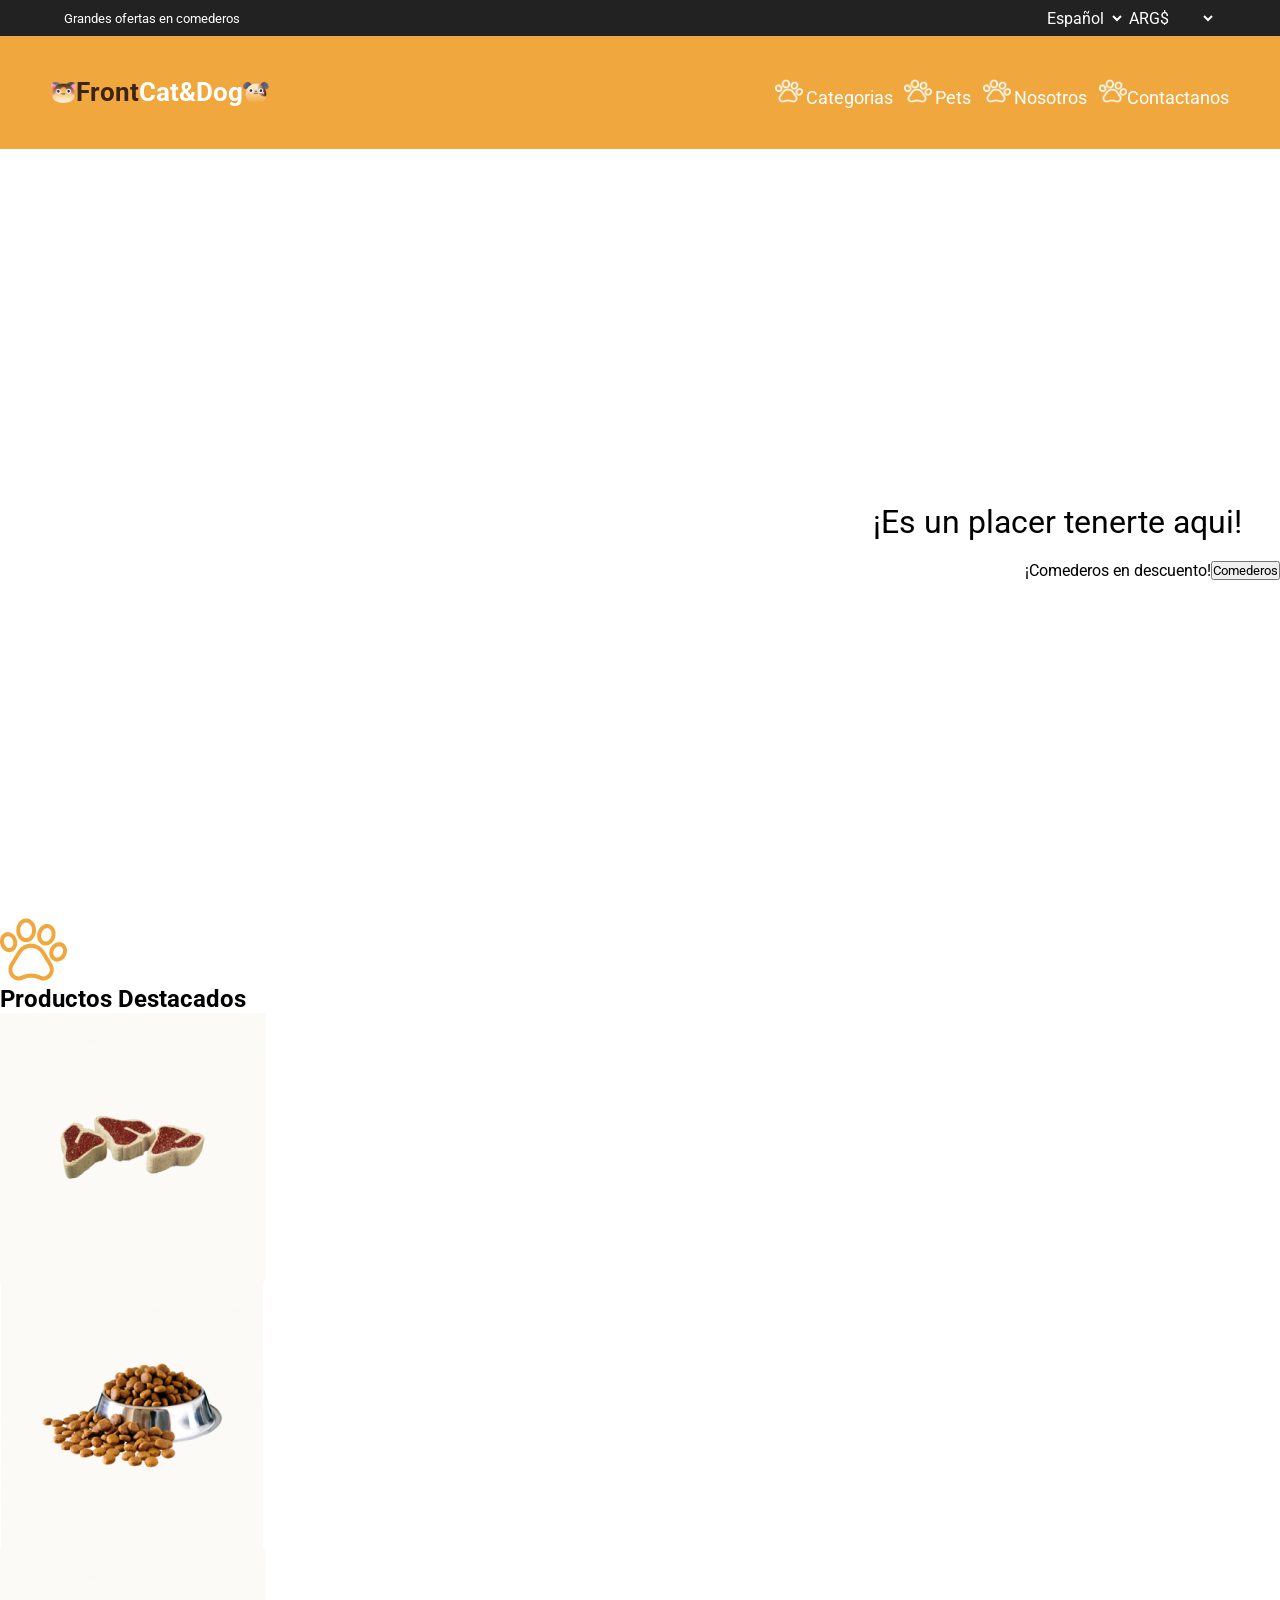
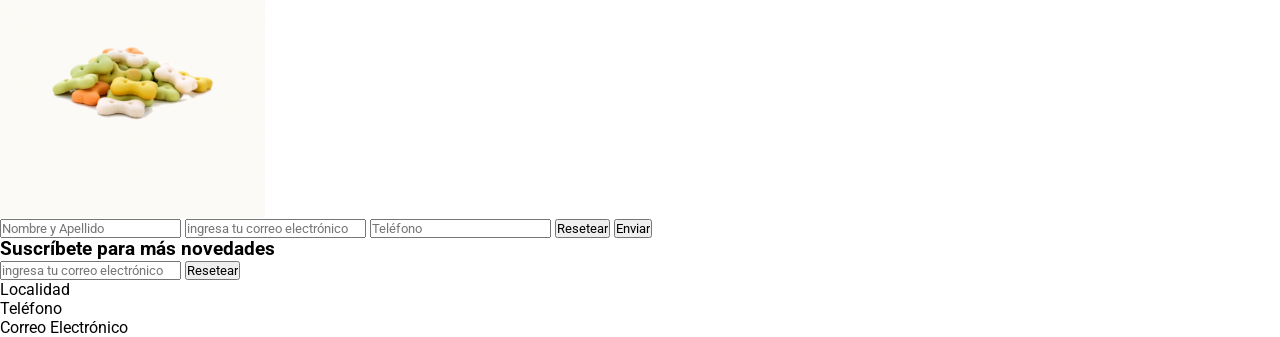
==== index.html @ 38e06c40 "first-commit" ====
<html lang="en">
  <head>
    <meta charset="UTF-8" />
    <meta http-equiv="X-UA-Compatible" content="IE=edge" />
    <meta name="viewport" content="width=device-width, initial-scale=1.0" />
    <link rel="stylesheet" href="css/styles.css" />
    <link
      rel="stylesheet"
      href="https://cdnjs.cloudflare.com/ajax/libs/font-awesome/6.4.0/css/all.min.css"
      integrity="sha512-iecdLmaskl7CVkqkXNQ/ZH/XLlvWZOJyj7Yy7tcenmpD1ypASozpmT/E0iPtmFIB46ZmdtAc9eNBvH0H/ZpiBw=="
      crossorigin="anonymous"
      referrerpolicy="no-referrer"
    />
    <title>Document</title>
  </head>
  <body>
    <header>
      <section class="header-container-1">
        <span class="top-annoucement">Grandes ofertas en comederos</span>
        <span class="top-dropdowns-span">
          <select name="idioms" id="idiom-drop" class="nav-drop-field">
            <option class="nav-drop-btn" value="esp">Español</option>
            <option class="nav-drop-btn" value="i1">idioma 1</option>
            <option class="nav-drop-btn" value="i2">idioma 2</option>
            <option class="nav-drop-btn" value="i3">idioma 3</option>
          </select>

          <select name="currency" id="currency-drop" class="nav-drop-field">
            <option class="nav-drop-btn" value="esp">ARG$</option>
            <option class="nav-drop-btn" value="i1">Moneda 1</option>
            <option class="nav-drop-btn" value="i2">Moneda 2</option>
            <option class="nav-drop-btn" value="i3">Moneda 3</option>
          </select>
        </span>
      </section>
      <section class="header-container-2">
        <div class="logo-base-container">
        <p class="logo-base">
          <img src="img/Cat.png" alt="Cat class" class="Logo-image" />
          <span class="logo-first">Front</span>
          Cat&Dog
          <img src="img/Dog.png" alt="Dog class" class="Logo-image" />
        </p>
      </div>
      <div class="nav-links-container">
        <nav class="nav-links">
          <ul class="nav-links-ul">
            <li>
              <img src="img/pawprint.png" alt="paw-small" class="paw-Small" />
              <span class="nav-span">Categorias</span>
            </li>
            <li><img src="img/pawprint.png" alt="paw-small" class="paw-Small" />
              <span class="nav-span">Pets</span></li>
            <li>
              <img src="img/pawprint.png" alt="paw-small" class="paw-Small" />
              <span class="nav-span">Nosotros</span>
            </li>
            <li>
              <img src="img/pawprint.png" alt="paw-small" class="paw-Small" /><span class="nav-span">Contactanos</span>
            </li>
          </ul>
        </nav>
      </div>
      </section>
    </header>
    <main>
      <section class="hero">
        <div class="hero-announcement-container">
        <h2 class="hero-announcement">¡Es un placer tenerte aqui!</h2>
      </div>
      <div class="hero-announcement-container">
        <p class="hero-text">¡Comederos en descuento!</p>
        <button class="hero-btn">Comederos</button>
      </div>
      </section>
      <section class="section-product">
        <div>
          <img src="img/Paw-Big.png" alt="Paw-Orange" />
        </div>
        <h2>Productos Destacados</h2>
        <div class="products">
          <div class="product-square">
            <img src="img/churrasquito.png" alt="churrasquito" />
          </div>
          <div class="product-square">
            <img src="img/comedero.png" alt="comedero" />
          </div>
          <div class="product-square">
            <img src="img/Huesito.png" alt="Huesito" />
          </div>
        </div>
        <section class="contact-form-container">
          <form action="" class="contact-form">
            <!-- CAMPO NOMBRE Y APELLIDO -->
            <input type="text" id="form-name" placeholder="Nombre y Apellido" />

            <!-- CAMPO CORREO ELECTRONICO -->
            <input
              type="text"
              id="form-email"
              placeholder="ingresa tu correo electrónico"
            />

            <!-- CAMPO TELEFONO -->
            <input type="text" id="form-phone" placeholder="Teléfono" />
            <!-- BOTON RESETEAR -->
            <input type="submit" value="Resetear">
          </div>
            <!-- BOTON ENVIAR -->
            <input type="submit" value="Enviar">
          </div>
          </form>
          <div class="subscription">
            <h3> Suscríbete para más novedades </h3>
              <!-- CAMPO SUSCRIPCION-->
              <input type="text" id="email-suscription" placeholder="ingresa tu correo electrónico" />
              <!-- BOTON SUSCRIBIR -->
              <input type="submit" value="Resetear">
          </div>
          </div>
        </section>
      </section>
    </main>
    <footer>
      <div class="footer-info-fields-container">
        <div class="footer-info-field"> Localidad</div>
        <div class="footer-info-field"> Teléfono</div>
        <div class="footer-info-field"> Correo Electrónico</div>
      </div>
      <div class="footer-logo-container"></div>
      <div class="footer-copy-container"></div>
    </footer>
  </body>
</html>
---- css/styles.css ----
@import url("https://fonts.googleapis.com/css2?family=Roboto:wght@100;400;700&display=swap");

* {
  font-family: Roboto, sans-serif;
  margin: 0%;
  padding: 0%;
  box-sizing: border-box;
}
li {
  display: inline;
  padding-left: 2%;
}

.header-container-1 {
  background-color: #222222;
  color: white;
  font-weight: 400;
  display: flex;
  width: 100vw;
  height: 4vh;
  align-items: center;
  font-size: 1vw;
  padding: 0.1vw 5vw;
}

.header-container-2 {
  background-color: #f0a83e;
  display: flex;
  height: 12.6vh;
}
.logo-base-container {
  display: flex;
  align-items: center;
  width: 50%;
}
.nav-links-container {
  width: 50%;
  display: flex;
}
.header-container-list {
  list-style: none;
}

.logo-base {
  color: #ffffff;
  font-size: 2vw;
  font-weight: 700;
  font-family: Roboto, sans-serif;
  line-height: 23.44px;
  display: flex;
  align-items: center;
  height: 10vh;
  padding-left: 4vw;
}

.logo-first {
  color: #3c2313;
  font-weight: 700;
  font-family: Roboto, sans-serif;
}
.logo-image {
  height: 1.6vw;
}

.nav-links {
  list-style: none;
  color: #ffffff;
  font-weight: 400;
  font-size: 13px;
  width: 100%;
  display: flex;
  align-items: center;
}
.nav-links-ul {
  width: 100%;
  display: flex;
  justify-content: right;
  padding-right: 4vw;
}
.paw-small {
  height: 2.9vh;
}

.nav-span {
  font-size: 1.4vw;
}
.top-annoucement {
  display: block;
  width: 70%;
}
.top-dropdowns-span {
  display: flex;
  width: 30%;
  justify-content: right;
}

.nav-drop-field {
  background-color: transparent;
  color: white;
  border: none;
  font-size: 1.8vh;
}

.nav-drop-btn {
  background-color: #222222;
  color: white;
}
.hero {
  background-image: url("../img/Bowl.png");
  background-size: cover;
  background-repeat: no-repeat;
  background-position: left center;
  height: 85vh;
  display: flex;
  flex-direction: column;
  justify-content: center;
}
.hero-announcement-container {
  width: 100%;
  display: flex;
  justify-content: flex-end;
}

.hero-announcement {
  display: flex;
  align-items: center;
  font-size: 2.5vw;
  background-color: white;
  border-radius: 10px;
  font-weight: 400;
  padding: 1%;
  margin-right: 2%;
  line-height: 4vw;
}
.hero-text {
}

header {
}
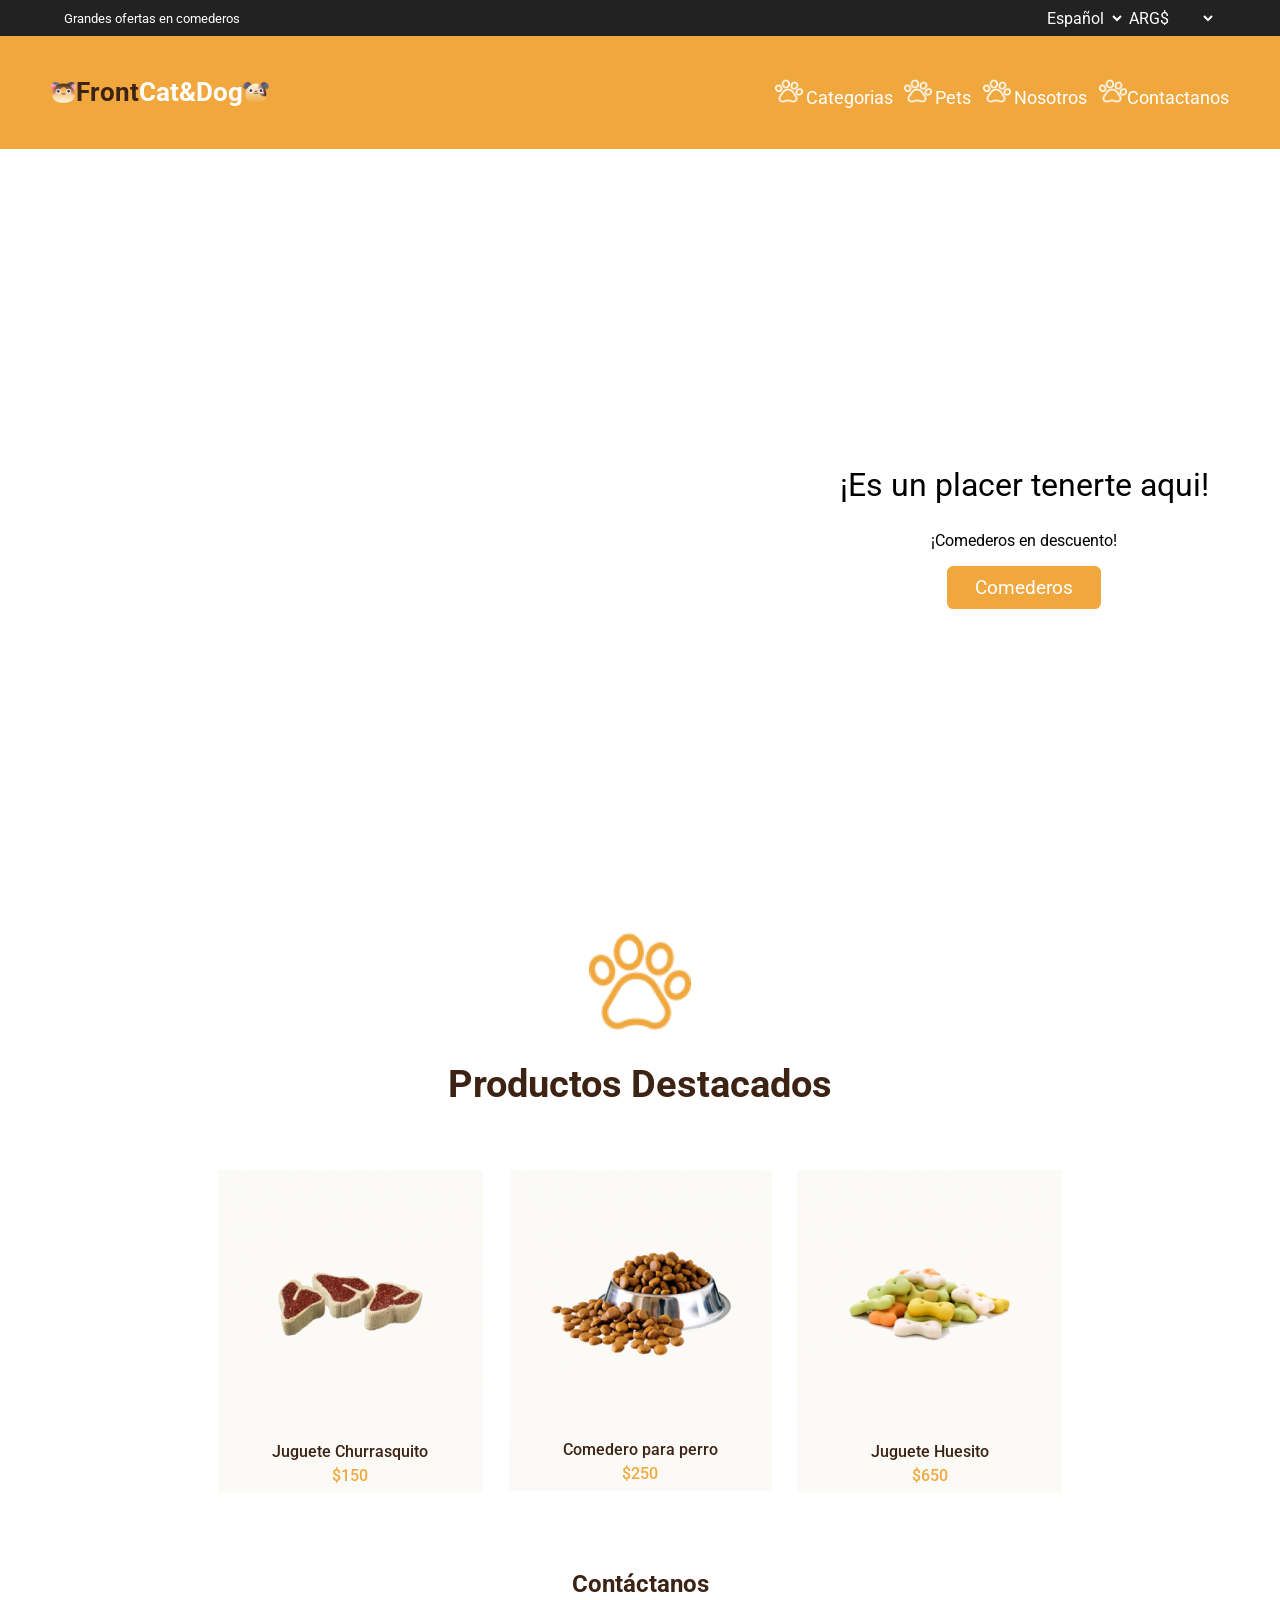
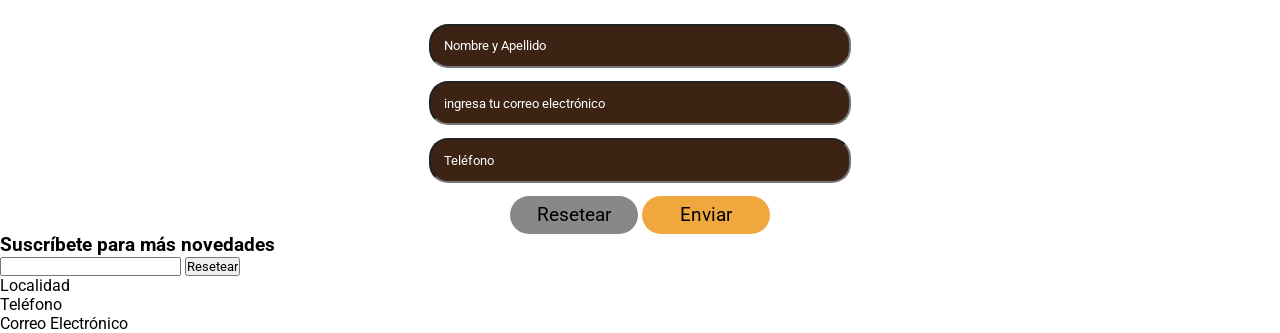
==== commit 4c9d5f84: "contact form && products" ====
--- a/index.html
+++ b/index.html
@@ -14,9 +14,12 @@
     <title>Document</title>
   </head>
   <body>
+    <!-- HEADER -->
     <header>
+      <!---------------------- TOP OFFERS SECTION ----------------------------------->
       <section class="header-container-1">
         <span class="top-annoucement">Grandes ofertas en comederos</span>
+        <!-- IDIOMS DOPDOWN -->
         <span class="top-dropdowns-span">
           <select name="idioms" id="idiom-drop" class="nav-drop-field">
             <option class="nav-drop-btn" value="esp">Español</option>
@@ -24,7 +27,7 @@
             <option class="nav-drop-btn" value="i2">idioma 2</option>
             <option class="nav-drop-btn" value="i3">idioma 3</option>
           </select>
-
+          <!-- CURRENCY DROPDOWN -->
           <select name="currency" id="currency-drop" class="nav-drop-field">
             <option class="nav-drop-btn" value="esp">ARG$</option>
             <option class="nav-drop-btn" value="i1">Moneda 1</option>
@@ -33,99 +36,143 @@
           </select>
         </span>
       </section>
+      <!---------------------- TOP LOGO AND NAVBAR SECTION ----------------------------------->
+
       <section class="header-container-2">
         <div class="logo-base-container">
-        <p class="logo-base">
-          <img src="img/Cat.png" alt="Cat class" class="Logo-image" />
-          <span class="logo-first">Front</span>
-          Cat&Dog
-          <img src="img/Dog.png" alt="Dog class" class="Logo-image" />
-        </p>
-      </div>
-      <div class="nav-links-container">
-        <nav class="nav-links">
-          <ul class="nav-links-ul">
-            <li>
-              <img src="img/pawprint.png" alt="paw-small" class="paw-Small" />
-              <span class="nav-span">Categorias</span>
-            </li>
-            <li><img src="img/pawprint.png" alt="paw-small" class="paw-Small" />
-              <span class="nav-span">Pets</span></li>
-            <li>
-              <img src="img/pawprint.png" alt="paw-small" class="paw-Small" />
-              <span class="nav-span">Nosotros</span>
-            </li>
-            <li>
-              <img src="img/pawprint.png" alt="paw-small" class="paw-Small" /><span class="nav-span">Contactanos</span>
-            </li>
-          </ul>
-        </nav>
-      </div>
+          <p class="logo-base">
+            <img src="img/Cat.png" alt="Cat class" class="Logo-image" />
+            <span class="logo-first">Front</span>
+            Cat&Dog
+            <img src="img/Dog.png" alt="Dog class" class="Logo-image" />
+          </p>
+        </div>
+        <div class="nav-links-container">
+          <nav class="nav-links">
+            <ul class="nav-links-ul">
+              <li>
+                <img src="img/pawprint.png" alt="paw-small" class="paw-Small" />
+                <span class="nav-span">Categorias</span>
+              </li>
+              <li>
+                <img src="img/pawprint.png" alt="paw-small" class="paw-Small" />
+                <span class="nav-span">Pets</span>
+              </li>
+              <li>
+                <img src="img/pawprint.png" alt="paw-small" class="paw-Small" />
+                <span class="nav-span">Nosotros</span>
+              </li>
+              <li>
+                <img
+                  src="img/pawprint.png"
+                  alt="paw-small"
+                  class="paw-Small"
+                /><span class="nav-span">Contactanos</span>
+              </li>
+            </ul>
+          </nav>
+        </div>
       </section>
     </header>
     <main>
+      <!---------------------- PAGE HERO SECTION ----------------------------------->
       <section class="hero">
-        <div class="hero-announcement-container">
-        <h2 class="hero-announcement">¡Es un placer tenerte aqui!</h2>
-      </div>
-      <div class="hero-announcement-container">
-        <p class="hero-text">¡Comederos en descuento!</p>
-        <button class="hero-btn">Comederos</button>
-      </div>
+        <div class="column end-aling">
+          <div class="hero-container">
+            <h2 class="hero-announcement">¡Es un placer tenerte aqui!</h2>
+          </div>
+          <div class="hero-container">
+            <p class="hero-text">¡Comederos en descuento!</p>
+          </div>
+          <div class="hero-container">
+            <button class="hero-btn">Comederos</button>
+          </div>
+        </div>
       </section>
+      <!---------------------- PAGE PRODUCTS SECTION ----------------------------------->
       <section class="section-product">
-        <div>
-          <img src="img/Paw-Big.png" alt="Paw-Orange" />
+        <div class="column">
+          <div class="centered-container">
+            <img src="img/Paw-Big.png" alt="Paw-Orange" class="pawbig" />
+          </div>
+          <div class="centered-container">
+            <h2 class="products-title">Productos Destacados</h2>
+          </div>
         </div>
-        <h2>Productos Destacados</h2>
-        <div class="products">
+        <div class="multicolumn">
           <div class="product-square">
             <img src="img/churrasquito.png" alt="churrasquito" />
+            <p class="product-description">Juguete Churrasquito</p>
+            <p class="product-price">$150</p>
           </div>
           <div class="product-square">
             <img src="img/comedero.png" alt="comedero" />
+            <p class="product-description">Comedero para perro</p>
+            <p class="product-price">$250</p>
           </div>
           <div class="product-square">
             <img src="img/Huesito.png" alt="Huesito" />
+            <p class="product-description">Juguete Huesito</p>
+            <p class="product-price">$650</p>
           </div>
         </div>
+        <!---------------------- CONTACT SECTION ----------------------------------->
+        <div class="centered-container">
+          <h2 class="contact-title">Contáctanos</h2>
+        </div>
+        <!-------------- CONTACT fORM -------------->
+
         <section class="contact-form-container">
-          <form action="" class="contact-form">
+          <form action="" class="contact-form column">
             <!-- CAMPO NOMBRE Y APELLIDO -->
-            <input type="text" id="form-name" placeholder="Nombre y Apellido" />
+            <input
+              type="text"
+              id="form-name"
+              placeholder="Nombre y Apellido"
+              class="form-field"
+            />
 
             <!-- CAMPO CORREO ELECTRONICO -->
             <input
               type="text"
               id="form-email"
               placeholder="ingresa tu correo electrónico"
+              class="form-field"
             />
+            <!-- CAMPO TELEFONO -->
+            <input
+              type="text"
+              id="form-phone"
+              placeholder="Teléfono"
+              class="form-field"
+            />
+            <div class="form-buttons">
+              <!-- BOTON RESETEAR -->
+              <input type="submit" value="Resetear" class="form-btn" />
+              <!-- BOTON ENVIAR -->
+              <input type="submit" value="Enviar" class="form-btn amarillo" />
+            </div>
+          </form>
 
-            <!-- CAMPO TELEFONO -->
-            <input type="text" id="form-phone" placeholder="Teléfono" />
-            <!-- BOTON RESETEAR -->
-            <input type="submit" value="Resetear">
-          </div>
-            <!-- BOTON ENVIAR -->
-            <input type="submit" value="Enviar">
-          </div>
-          </form>
           <div class="subscription">
-            <h3> Suscríbete para más novedades </h3>
-              <!-- CAMPO SUSCRIPCION-->
-              <input type="text" id="email-suscription" placeholder="ingresa tu correo electrónico" />
-              <!-- BOTON SUSCRIBIR -->
-              <input type="submit" value="Resetear">
-          </div>
+            <h3>Suscríbete para más novedades</h3>
+            <!-- CAMPO SUSCRIPCION-->
+            <input
+              type="text"
+              id="email-suscription"
+              placeholder="Ingresa tu correo electrónico"
+            />
+            <!-- BOTON SUSCRIBIR -->
+            <input type="submit" value="Resetear" />
           </div>
         </section>
       </section>
     </main>
     <footer>
       <div class="footer-info-fields-container">
-        <div class="footer-info-field"> Localidad</div>
-        <div class="footer-info-field"> Teléfono</div>
-        <div class="footer-info-field"> Correo Electrónico</div>
+        <div class="footer-info-field">Localidad</div>
+        <div class="footer-info-field">Teléfono</div>
+        <div class="footer-info-field">Correo Electrónico</div>
       </div>
       <div class="footer-logo-container"></div>
       <div class="footer-copy-container"></div>
--- a/css/styles.css
+++ b/css/styles.css
@@ -1,4 +1,4 @@
-@import url("https://fonts.googleapis.com/css2?family=Roboto:wght@100;400;700&display=swap");
+@import url("https://fonts.googleapis.com/css2?family=Roboto:wght@100;400;500;700&display=swap");
 
 * {
   font-family: Roboto, sans-serif;
@@ -6,6 +6,12 @@
   padding: 0%;
   box-sizing: border-box;
 }
+:root {
+  --Brown: #3c2313;
+  --Square: #fbfaf6;
+  --Orange: #f0a83e;
+}
+
 li {
   display: inline;
   padding-left: 2%;
@@ -24,7 +30,7 @@
 }
 
 .header-container-2 {
-  background-color: #f0a83e;
+  background-color: var(--Orange);
   display: flex;
   height: 12.6vh;
 }
@@ -115,25 +121,121 @@
   flex-direction: column;
   justify-content: center;
 }
-.hero-announcement-container {
-  width: 100%;
-  display: flex;
-  justify-content: flex-end;
+.column {
+  display: flex;
+  flex-direction: column;
+  justify-content: center;
+}
+.end-aling {
+  align-items: flex-end;
+}
+
+.hero-container {
+  display: flex;
+  justify-content: center;
+  width: 40%;
 }
 
 .hero-announcement {
-  display: flex;
-  align-items: center;
   font-size: 2.5vw;
   background-color: white;
-  border-radius: 10px;
+  border-radius: 0.5vw;
   font-weight: 400;
   padding: 1%;
-  margin-right: 2%;
   line-height: 4vw;
-}
+  text-align: center;
+}
+
 .hero-text {
-}
-
-header {
-}
+  padding: 3% 0;
+}
+.hero-btn {
+  background-color: var(--Orange);
+  color: white;
+  width: 12vw;
+  padding: 2% 0;
+  font-weight: 400;
+  font-style: normal;
+  font-size: 1.5vw;
+  border-radius: 0.5vw;
+  border: none;
+}
+
+.pawbig {
+  width: 8vw;
+}
+.centered-container {
+  display: flex;
+  justify-content: center;
+  padding: 1% 0;
+}
+
+.products-title {
+  color: var(--Brown);
+  font-size: 4vw;
+}
+
+.products-title {
+  color: var(--Brown);
+  font-size: 3vw;
+}
+.multicolumn {
+  display: flex;
+  flex-direction: row;
+  justify-content: center;
+  flex-wrap: wrap;
+  align-content: space-between;
+}
+
+.product-square {
+  padding: 4% 1%;
+}
+
+.product-price,
+.product-description {
+  text-align: center;
+  background-color: var(--Square);
+  font-weight: 500;
+  padding: 1% 0;
+}
+
+.product-description {
+  color: var(--Brown);
+}
+
+.product-price {
+  color: var(--Orange);
+  padding-bottom: 3%;
+}
+.contact-form {
+  align-items: center;
+}
+.contact-title {
+  padding: 1%;
+  color: var(--Brown);
+}
+.form-field {
+  background-color: var(--Brown);
+  width: 33vw;
+  border-radius: 1.5vw;
+  margin-bottom: 1%;
+  padding: 1%;
+}
+
+::placeholder {
+  color: white;
+}
+
+.form-btn {
+  background-color: #8a8787;
+  border-radius: 1.5vw;
+  width: 10vw;
+  text-align: center;
+  font-size: 1.5vw;
+  padding: 3%;
+  border: none;
+}
+
+.amarillo {
+  background-color: var(--Orange);
+}
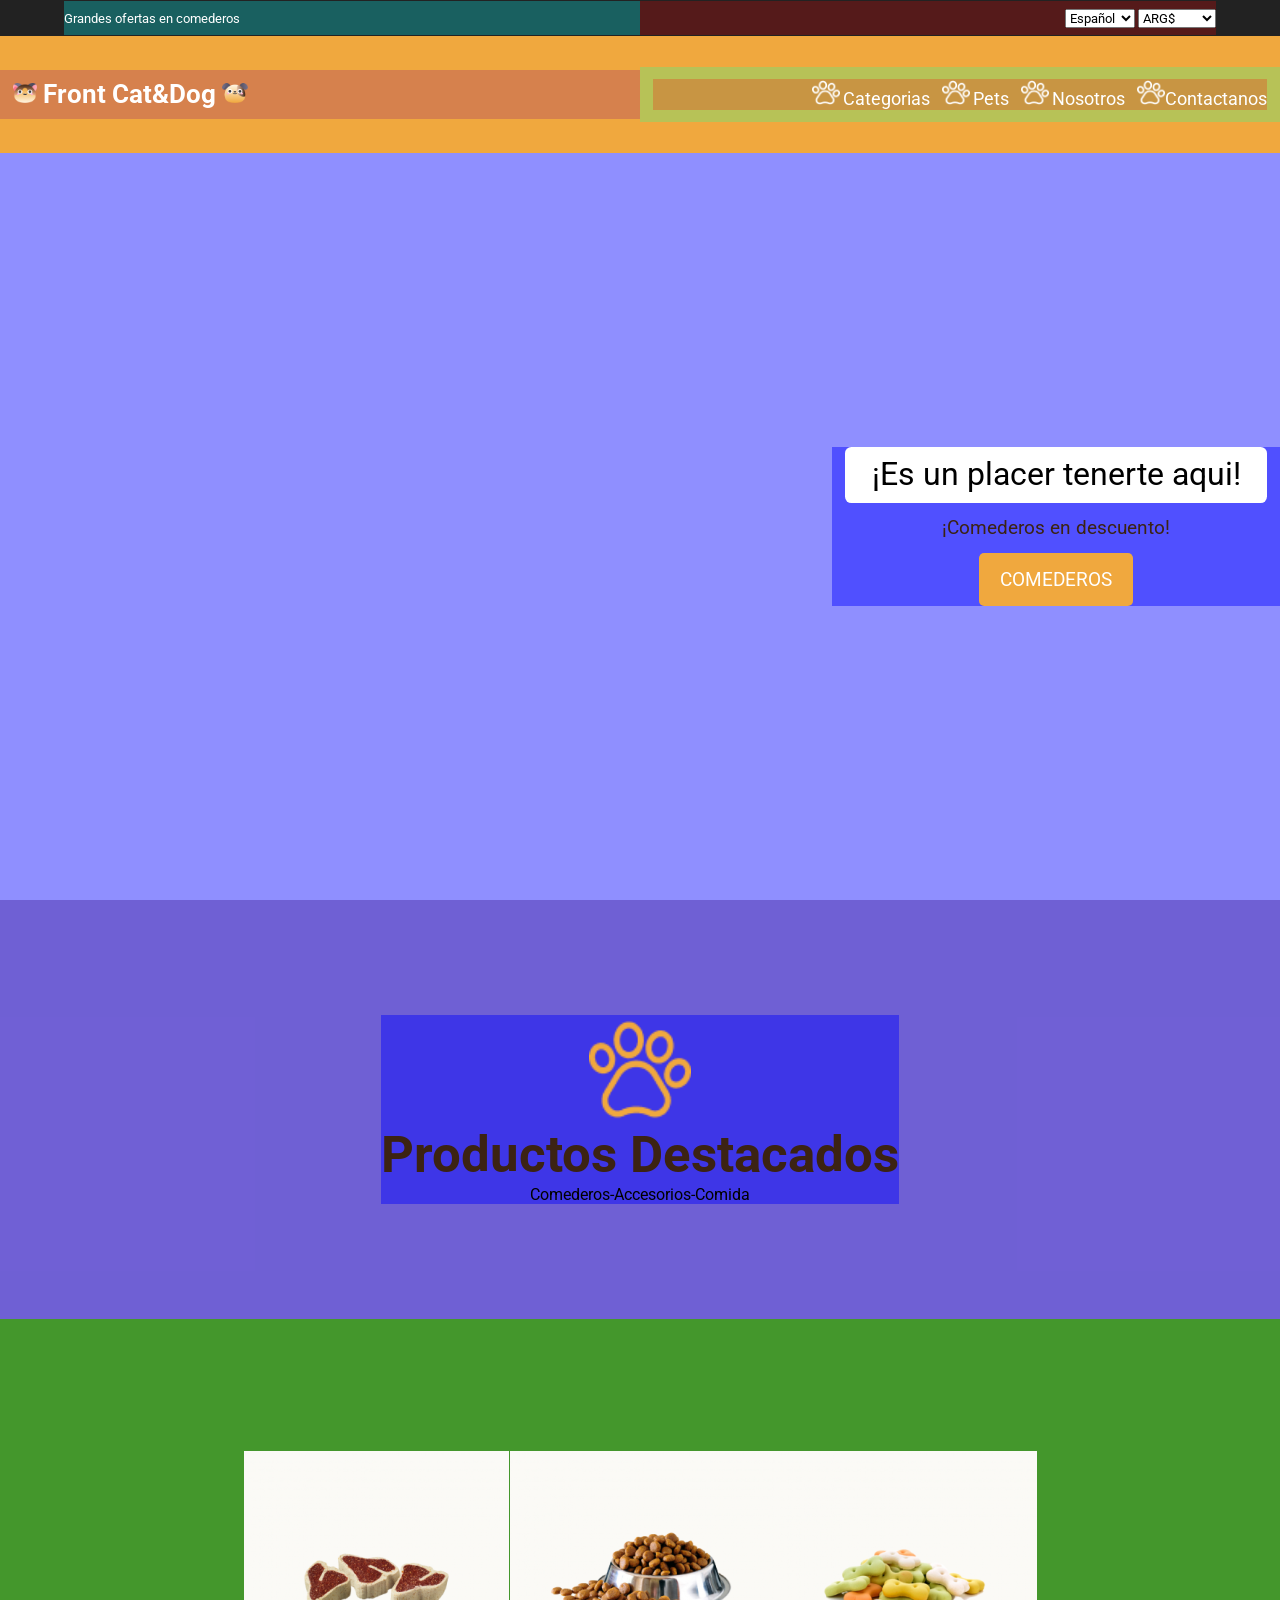
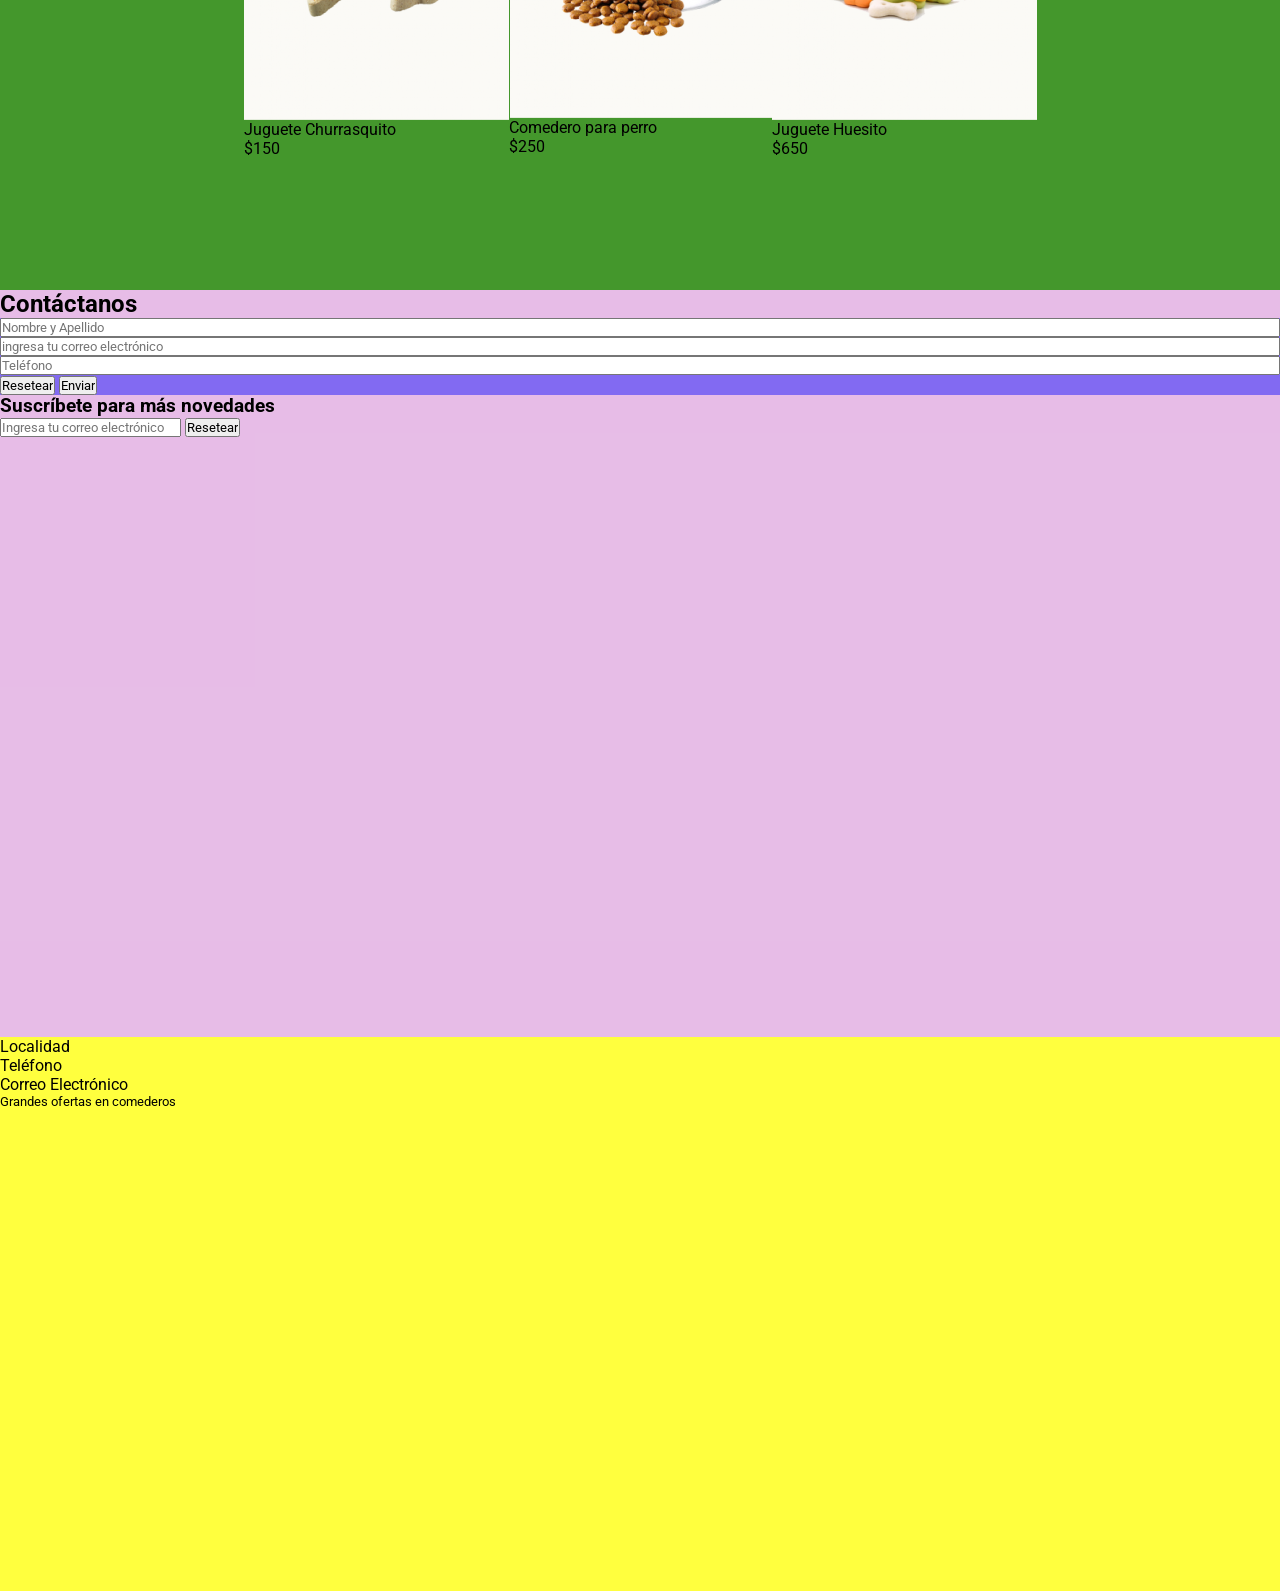
==== commit 069763fa: "first commit full flex version" ====
--- a/index.html
+++ b/index.html
@@ -11,171 +11,219 @@
       crossorigin="anonymous"
       referrerpolicy="no-referrer"
     />
-    <title>Document</title>
+    <title>PetShop</title>
   </head>
   <body>
-    <!-- HEADER -->
+    <!-- ///////////////////////////////// HEADER ///////////////////////////////// -->
     <header>
       <!---------------------- TOP OFFERS SECTION ----------------------------------->
-      <section class="header-container-1">
-        <span class="top-annoucement">Grandes ofertas en comederos</span>
+      <section class="header-container-1 center-aligned">
+        <!-- TEXT  -->
+        <article
+          class="header-container-1-annoucement start-justified center-aligned"
+        >
+          <span class="top-annoucement">Grandes ofertas en comederos</span>
+        </article>
+
         <!-- IDIOMS DOPDOWN -->
-        <span class="top-dropdowns-span">
-          <select name="idioms" id="idiom-drop" class="nav-drop-field">
-            <option class="nav-drop-btn" value="esp">Español</option>
-            <option class="nav-drop-btn" value="i1">idioma 1</option>
-            <option class="nav-drop-btn" value="i2">idioma 2</option>
-            <option class="nav-drop-btn" value="i3">idioma 3</option>
-          </select>
-          <!-- CURRENCY DROPDOWN -->
-          <select name="currency" id="currency-drop" class="nav-drop-field">
-            <option class="nav-drop-btn" value="esp">ARG$</option>
-            <option class="nav-drop-btn" value="i1">Moneda 1</option>
-            <option class="nav-drop-btn" value="i2">Moneda 2</option>
-            <option class="nav-drop-btn" value="i3">Moneda 3</option>
-          </select>
-        </span>
-      </section>
-      <!---------------------- TOP LOGO AND NAVBAR SECTION ----------------------------------->
-
-      <section class="header-container-2">
-        <div class="logo-base-container">
-          <p class="logo-base">
-            <img src="img/Cat.png" alt="Cat class" class="Logo-image" />
-            <span class="logo-first">Front</span>
-            Cat&Dog
-            <img src="img/Dog.png" alt="Dog class" class="Logo-image" />
-          </p>
-        </div>
-        <div class="nav-links-container">
-          <nav class="nav-links">
-            <ul class="nav-links-ul">
-              <li>
-                <img src="img/pawprint.png" alt="paw-small" class="paw-Small" />
-                <span class="nav-span">Categorias</span>
-              </li>
-              <li>
-                <img src="img/pawprint.png" alt="paw-small" class="paw-Small" />
-                <span class="nav-span">Pets</span>
-              </li>
-              <li>
-                <img src="img/pawprint.png" alt="paw-small" class="paw-Small" />
-                <span class="nav-span">Nosotros</span>
-              </li>
-              <li>
-                <img
-                  src="img/pawprint.png"
-                  alt="paw-small"
-                  class="paw-Small"
-                /><span class="nav-span">Contactanos</span>
-              </li>
-            </ul>
-          </nav>
-        </div>
+        <article class="header-container-1-drops end-justified center-aligned">
+          <span class="top-dropdowns-span">
+            <select name="idioms" id="idiom-drop" class="nav-drop-field">
+              <option class="nav-drop-btn" value="esp">Español</option>
+              <option class="nav-drop-btn" value="i1">idioma 1</option>
+              <option class="nav-drop-btn" value="i2">idioma 2</option>
+              <option class="nav-drop-btn" value="i3">idioma 3</option>
+            </select>
+            <!-- CURRENCY DROPDOWN -->
+            <select name="currency" id="currency-drop" class="nav-drop-field">
+              <option class="nav-drop-btn" value="esp">ARG$</option>
+              <option class="nav-drop-btn" value="i1">Moneda 1</option>
+              <option class="nav-drop-btn" value="i2">Moneda 2</option>
+              <option class="nav-drop-btn" value="i3">Moneda 3</option>
+            </select>
+          </span>
+        </article>
+      </section>
+      <!---------------------- TOP LOGO AND NAVBAR SECTION ----------------------------->
+
+      <section class="header-container-2 center-aligned">
+        <!-- LOGO -->
+        <article class="header-container-2-logo-cont">
+          <div class="logo-base-container center">
+            <p class="logo-base">
+              <img src="img/Cat.png" alt="Cat class" class="Logo-image" />
+              <span class="logo-first">Front</span>
+              Cat&Dog
+              <img src="img/Dog.png" alt="Dog class" class="Logo-image" />
+            </p>
+          </div>
+        </article>
+        <!-- NAV LINKS -->
+        <article class="header-container-2-Navlinks">
+          <div class="nav-links-container center-aligned">
+            <nav class="nav-links">
+              <ul class="nav-links-ul end-justified">
+                <li>
+                  <img
+                    src="img/pawprint.png"
+                    alt="paw-small"
+                    class="paw-Small"
+                  />
+                  <span class="nav-span">Categorias</span>
+                </li>
+                <li>
+                  <img
+                    src="img/pawprint.png"
+                    alt="paw-small"
+                    class="paw-Small"
+                  />
+                  <span class="nav-span">Pets</span>
+                </li>
+                <li>
+                  <img
+                    src="img/pawprint.png"
+                    alt="paw-small"
+                    class="paw-Small"
+                  />
+                  <span class="nav-span">Nosotros</span>
+                </li>
+                <li>
+                  <img
+                    src="img/pawprint.png"
+                    alt="paw-small"
+                    class="paw-Small"
+                  /><span class="nav-span">Contactanos</span>
+                </li>
+              </ul>
+            </nav>
+          </div>
+        </article>
       </section>
     </header>
     <main>
       <!---------------------- PAGE HERO SECTION ----------------------------------->
-      <section class="hero">
-        <div class="column end-aling">
-          <div class="hero-container">
+
+      <section class="hero column center-justified end-alinged">
+        <div class="H-column column">
+          <div class="hero-announcement-container">
             <h2 class="hero-announcement">¡Es un placer tenerte aqui!</h2>
           </div>
-          <div class="hero-container">
+          <div class="hero-container center-justified">
             <p class="hero-text">¡Comederos en descuento!</p>
           </div>
-          <div class="hero-container">
-            <button class="hero-btn">Comederos</button>
+          <div class="hero-container center-justified">
+            <button class="hero-btn">COMEDEROS</button>
           </div>
         </div>
       </section>
-      <!---------------------- PAGE PRODUCTS SECTION ----------------------------------->
+
+      <!------------------ PAGE PRODUCTS SECTION ----------------------------->
+
       <section class="section-product">
-        <div class="column">
+        <article class="remarkable-product center-aligned center-justified">
+          <div class="column">
+            <div class="products-title-container center-justified">
+              <img src="img/Paw-Big.png" alt="Paw-Orange" class="paw-big" />
+            </div>
+            <div class="products-title-containe center-justified">
+              <h2 class="products-title">Productos Destacados</h2>
+            </div>
+            <div class="products-title-container center-justified">
+              <p class="products-class">Comederos-Accesorios-Comida</p>
+            </div>
+          </div>
+        </article>
+        <article class="products-list-squares center-justified center-aligned">
+          <div class="multicolumn warp">
+            <div class="product-square">
+              <img src="img/churrasquito.png" alt="churrasquito" />
+              <p class="product-description">Juguete Churrasquito</p>
+              <p class="product-price">$150</p>
+            </div>
+            <div class="product-square">
+              <img src="img/comedero.png" alt="comedero" />
+              <p class="product-description">Comedero para perro</p>
+              <p class="product-price">$250</p>
+            </div>
+            <div class="product-square">
+              <img src="img/Huesito.png" alt="Huesito" />
+              <p class="product-description">Juguete Huesito</p>
+              <p class="product-price">$650</p>
+            </div>
+          </div>
+        </article>
+      </section>
+
+      <!------------------ CONTACT FORM SECTION ----------------------------->
+      <section class="section-contact">
+        <article class="contac-container">
           <div class="centered-container">
-            <img src="img/Paw-Big.png" alt="Paw-Orange" class="pawbig" />
-          </div>
-          <div class="centered-container">
-            <h2 class="products-title">Productos Destacados</h2>
-          </div>
-        </div>
-        <div class="multicolumn">
-          <div class="product-square">
-            <img src="img/churrasquito.png" alt="churrasquito" />
-            <p class="product-description">Juguete Churrasquito</p>
-            <p class="product-price">$150</p>
-          </div>
-          <div class="product-square">
-            <img src="img/comedero.png" alt="comedero" />
-            <p class="product-description">Comedero para perro</p>
-            <p class="product-price">$250</p>
-          </div>
-          <div class="product-square">
-            <img src="img/Huesito.png" alt="Huesito" />
-            <p class="product-description">Juguete Huesito</p>
-            <p class="product-price">$650</p>
-          </div>
-        </div>
-        <!---------------------- CONTACT SECTION ----------------------------------->
-        <div class="centered-container">
-          <h2 class="contact-title">Contáctanos</h2>
-        </div>
-        <!-------------- CONTACT fORM -------------->
-
-        <section class="contact-form-container">
-          <form action="" class="contact-form column">
-            <!-- CAMPO NOMBRE Y APELLIDO -->
-            <input
-              type="text"
-              id="form-name"
-              placeholder="Nombre y Apellido"
-              class="form-field"
-            />
-
-            <!-- CAMPO CORREO ELECTRONICO -->
-            <input
-              type="text"
-              id="form-email"
-              placeholder="ingresa tu correo electrónico"
-              class="form-field"
-            />
-            <!-- CAMPO TELEFONO -->
-            <input
-              type="text"
-              id="form-phone"
-              placeholder="Teléfono"
-              class="form-field"
-            />
-            <div class="form-buttons">
-              <!-- BOTON RESETEAR -->
-              <input type="submit" value="Resetear" class="form-btn" />
-              <!-- BOTON ENVIAR -->
-              <input type="submit" value="Enviar" class="form-btn amarillo" />
-            </div>
-          </form>
-
-          <div class="subscription">
-            <h3>Suscríbete para más novedades</h3>
-            <!-- CAMPO SUSCRIPCION-->
-            <input
-              type="text"
-              id="email-suscription"
-              placeholder="Ingresa tu correo electrónico"
-            />
-            <!-- BOTON SUSCRIBIR -->
-            <input type="submit" value="Resetear" />
-          </div>
-        </section>
+            <h2 class="contact-title">Contáctanos</h2>
+          </div>
+          <!-------------- CONTACT fORM -------------->
+
+          <div class="contact-form-container">
+            <form action="" class="contact-form column">
+              <!-- CAMPO NOMBRE Y APELLIDO -->
+              <input
+                type="text"
+                id="form-name"
+                placeholder="Nombre y Apellido"
+                class="form-field"
+              />
+
+              <!-- CAMPO CORREO ELECTRONICO -->
+              <input
+                type="text"
+                id="form-email"
+                placeholder="ingresa tu correo electrónico"
+                class="form-field"
+              />
+              <!-- CAMPO TELEFONO -->
+              <input
+                type="text"
+                id="form-phone"
+                placeholder="Teléfono"
+                class="form-field"
+              />
+              <div class="form-buttons">
+                <!-- BOTON RESETEAR -->
+                <input type="submit" value="Resetear" class="form-btn" />
+                <!-- BOTON ENVIAR -->
+                <input type="submit" value="Enviar" class="form-btn amarillo" />
+              </div>
+            </form>
+
+            <div class="subscription">
+              <h3>Suscríbete para más novedades</h3>
+              <!-- CAMPO SUSCRIPCION-->
+              <input
+                type="text"
+                id="email-suscription"
+                placeholder="Ingresa tu correo electrónico"
+              />
+              <!-- BOTON SUSCRIBIR -->
+              <input type="submit" value="Resetear" />
+            </div>
+          </div>
+        </article>
       </section>
     </main>
     <footer>
-      <div class="footer-info-fields-container">
-        <div class="footer-info-field">Localidad</div>
-        <div class="footer-info-field">Teléfono</div>
-        <div class="footer-info-field">Correo Electrónico</div>
-      </div>
-      <div class="footer-logo-container"></div>
-      <div class="footer-copy-container"></div>
+      <section class="section-footer">
+        <article>
+          <div class="footer-info-fields-container">
+            <div class="footer-info-field">Localidad</div>
+            <div class="footer-info-field">Teléfono</div>
+            <div class="footer-info-field">Correo Electrónico</div>
+          </div>
+          <div class="footer-logo-container"></div>
+          <div class="footer-copy-container"></div>
+        </article>
+        <article class="">
+          <span class="top-annoucement">Grandes ofertas en comederos</span>
+        </article>
+      </section>
     </footer>
   </body>
 </html>
--- a/css/styles.css
+++ b/css/styles.css
@@ -12,39 +12,174 @@
   --Orange: #f0a83e;
 }
 
+.start-justified {
+  display: flex;
+  justify-content: flex-start;
+  background-color: rgba(0, 255, 255, 0.278);
+}
+
+.center-justified {
+  display: flex;
+  justify-content: center;
+}
+
+.end-justified {
+  display: flex;
+  justify-content: flex-end;
+  background-color: rgba(255, 0, 0, 0.231);
+}
+
+.center-aligned {
+  display: flex;
+  align-items: center;
+}
+
+.end-alinged {
+  display: flex;
+  align-items: flex-end;
+}
+.column {
+  display: flex;
+  flex-direction: column;
+  background-color: rgba(0, 0, 255, 0.44);
+}
+.warp {
+  display: flex;
+  flex-wrap: wrap;
+}
+
+/* ---------------------- TOP OFFERS SECTION ----------------------------------- */
+.header-container-1 {
+  background-color: #222222;
+  color: white;
+  font-weight: 400;
+  width: 100vw;
+  height: 4vh;
+  font-size: 1vw;
+  padding: 0.1vw 5vw;
+}
+.header-container-1-annoucement {
+  width: 100%;
+  height: 100%;
+}
+
+.header-container-1-drops {
+  width: 100%;
+  height: 100%;
+}
+
+/* ------------------- TOP LOGO AND NAVBAR SECTION ------------------------------- */
+
+.header-container-2 {
+  background-color: var(--Orange);
+  height: 13vh;
+}
+
+/* LOGO */
+.header-container-2-logo-cont {
+  background-color: rgba(128, 0, 128, 0.236);
+  width: 100%;
+}
+
+/* NAV LINKS */
+
+.header-container-2-Navlinks {
+  background-color: rgba(47, 255, 144, 0.299);
+  width: 100%;
+}
+
+.nav-links-container {
+  width: 100%;
+}
+
+.nav-links {
+  list-style: none;
+  color: #ffffff;
+  font-weight: 400;
+  font-size: 13px;
+  width: 100%;
+  padding: 1vw;
+}
+/* --------------------------- PAGE HERO  -------------------------------------- */
+
+/* HERO BACKGROUND */
+.hero {
+  background-image: url("../img/Bowl.png");
+  background-size: cover;
+  background-repeat: no-repeat;
+  background-position: left center;
+  height: 83vh;
+}
+.H-column {
+}
+.hero-announcement-container {
+  width: 35vw;
+  padding: 0 1vw;
+}
+
+.hero-container {
+}
+.hero-btn {
+  background-color: var(--Orange);
+  color: white;
+  width: 12vw;
+  padding: 1.2vw;
+  font-weight: 400;
+  font-style: normal;
+  font-size: 1.5vw;
+  border-radius: 0.4vw;
+  border: none;
+}
+
+/* --------------------------- PAGE PRODUCTS SECTION  ----------------------------- */
+.section-product {
+  background-color: #f0a93e7c;
+}
+.remarkable-product {
+  height: 46.5vh;
+  background-color: rgba(0, 0, 255, 0.55);
+}
+
+.products-list-squares {
+  height: 63.5vh;
+  background-color: rgba(0, 128, 0, 0.725);
+}
+
+.section-contact {
+  height: 83vh;
+  background-color: rgba(221, 160, 221, 0.697);
+}
+
+.section-footer {
+  height: 61.5vh;
+  background-color: rgba(255, 255, 0, 0.758);
+}
+/* --------------------- TEXT STYLING  --------------------------- */
 li {
   display: inline;
   padding-left: 2%;
 }
 
-.header-container-1 {
-  background-color: #222222;
-  color: white;
-  font-weight: 400;
-  display: flex;
-  width: 100vw;
-  height: 4vh;
-  align-items: center;
+.top-annoucement {
   font-size: 1vw;
-  padding: 0.1vw 5vw;
-}
-
-.header-container-2 {
-  background-color: var(--Orange);
-  display: flex;
-  height: 12.6vh;
-}
-.logo-base-container {
-  display: flex;
-  align-items: center;
-  width: 50%;
-}
-.nav-links-container {
-  width: 50%;
-  display: flex;
-}
-.header-container-list {
-  list-style: none;
+}
+.nav-span {
+  font-size: 1.4vw;
+}
+
+.hero-announcement {
+  font-size: 2.5vw;
+  background-color: white;
+  border-radius: 0.5vw;
+  font-weight: 400;
+  padding: 0.2vw;
+  line-height: 4vw;
+  text-align: center;
+}
+
+.hero-text {
+  padding: 3%;
+  font-size: 1.5vw;
 }
 
 .logo-base {
@@ -53,121 +188,13 @@
   font-weight: 700;
   font-family: Roboto, sans-serif;
   line-height: 23.44px;
-  display: flex;
-  align-items: center;
-  height: 10vh;
   padding-left: 4vw;
-}
-
-.logo-first {
-  color: #3c2313;
-  font-weight: 700;
-  font-family: Roboto, sans-serif;
-}
-.logo-image {
-  height: 1.6vw;
-}
-
-.nav-links {
-  list-style: none;
-  color: #ffffff;
-  font-weight: 400;
-  font-size: 13px;
-  width: 100%;
-  display: flex;
-  align-items: center;
-}
-.nav-links-ul {
-  width: 100%;
-  display: flex;
-  justify-content: right;
-  padding-right: 4vw;
-}
-.paw-small {
-  height: 2.9vh;
-}
-
-.nav-span {
-  font-size: 1.4vw;
-}
-.top-annoucement {
-  display: block;
-  width: 70%;
-}
-.top-dropdowns-span {
-  display: flex;
-  width: 30%;
-  justify-content: right;
-}
-
-.nav-drop-field {
-  background-color: transparent;
-  color: white;
-  border: none;
-  font-size: 1.8vh;
-}
-
-.nav-drop-btn {
-  background-color: #222222;
-  color: white;
-}
-.hero {
-  background-image: url("../img/Bowl.png");
-  background-size: cover;
-  background-repeat: no-repeat;
-  background-position: left center;
-  height: 85vh;
-  display: flex;
-  flex-direction: column;
-  justify-content: center;
-}
-.column {
-  display: flex;
-  flex-direction: column;
-  justify-content: center;
-}
-.end-aling {
-  align-items: flex-end;
-}
-
-.hero-container {
-  display: flex;
-  justify-content: center;
-  width: 40%;
-}
-
-.hero-announcement {
-  font-size: 2.5vw;
-  background-color: white;
-  border-radius: 0.5vw;
-  font-weight: 400;
-  padding: 1%;
-  line-height: 4vw;
-  text-align: center;
+  padding: 1vw;
 }
 
 .hero-text {
   padding: 3% 0;
-}
-.hero-btn {
-  background-color: var(--Orange);
-  color: white;
-  width: 12vw;
-  padding: 2% 0;
-  font-weight: 400;
-  font-style: normal;
-  font-size: 1.5vw;
-  border-radius: 0.5vw;
-  border: none;
-}
-
-.pawbig {
-  width: 8vw;
-}
-.centered-container {
-  display: flex;
-  justify-content: center;
-  padding: 1% 0;
+  color: var(--Brown);
 }
 
 .products-title {
@@ -175,67 +202,16 @@
   font-size: 4vw;
 }
 
-.products-title {
-  color: var(--Brown);
-  font-size: 3vw;
-}
-.multicolumn {
-  display: flex;
-  flex-direction: row;
-  justify-content: center;
-  flex-wrap: wrap;
-  align-content: space-between;
-}
-
-.product-square {
-  padding: 4% 1%;
-}
-
-.product-price,
-.product-description {
-  text-align: center;
-  background-color: var(--Square);
-  font-weight: 500;
-  padding: 1% 0;
-}
-
-.product-description {
-  color: var(--Brown);
-}
-
-.product-price {
-  color: var(--Orange);
-  padding-bottom: 3%;
-}
-.contact-form {
-  align-items: center;
-}
-.contact-title {
-  padding: 1%;
-  color: var(--Brown);
-}
-.form-field {
-  background-color: var(--Brown);
-  width: 33vw;
-  border-radius: 1.5vw;
-  margin-bottom: 1%;
-  padding: 1%;
-}
-
-::placeholder {
-  color: white;
-}
-
-.form-btn {
-  background-color: #8a8787;
-  border-radius: 1.5vw;
-  width: 10vw;
-  text-align: center;
-  font-size: 1.5vw;
-  padding: 3%;
-  border: none;
-}
-
-.amarillo {
-  background-color: var(--Orange);
-}
+/* ----------------  IMAGE OR ICONS STYLING ----------------------*/
+
+.paw-small {
+  height: 2.9vh;
+}
+
+.paw-big {
+  width: 8vw;
+}
+
+.logo-image {
+  height: 1.6vw;
+}
